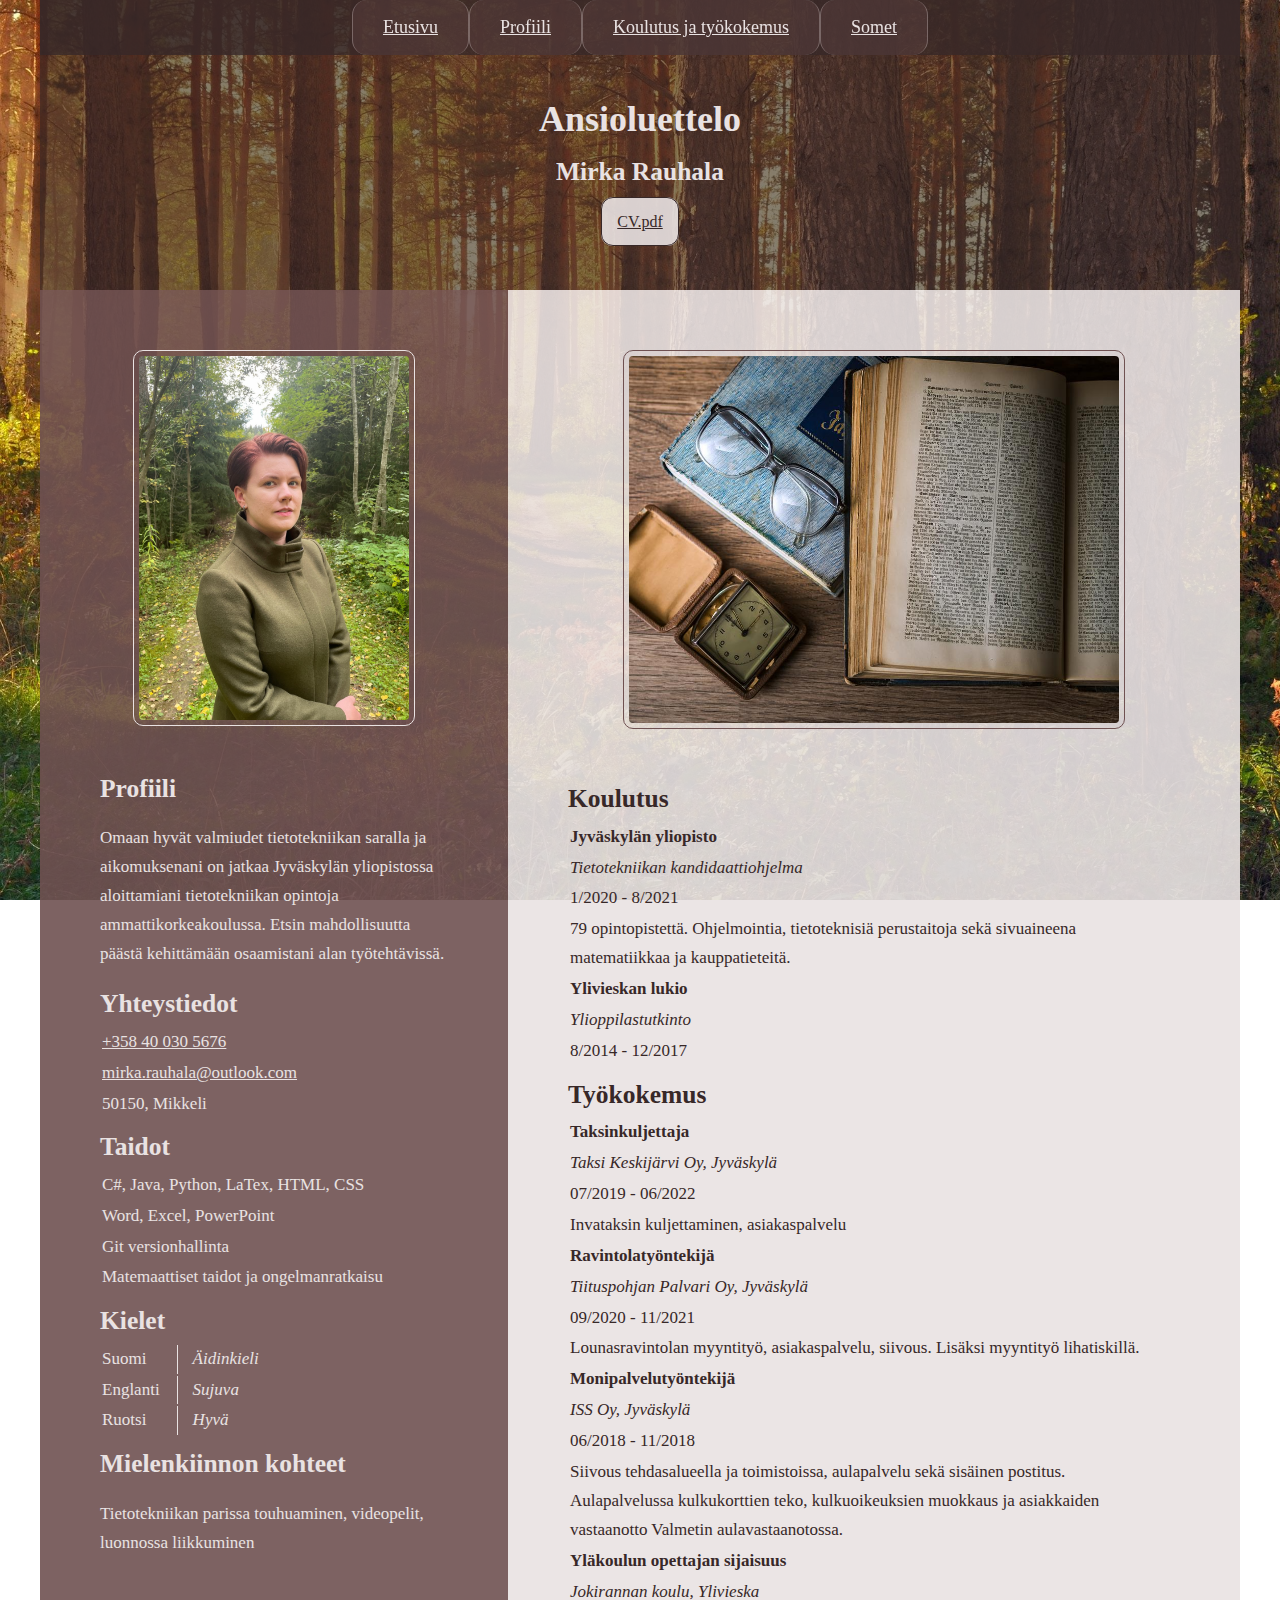
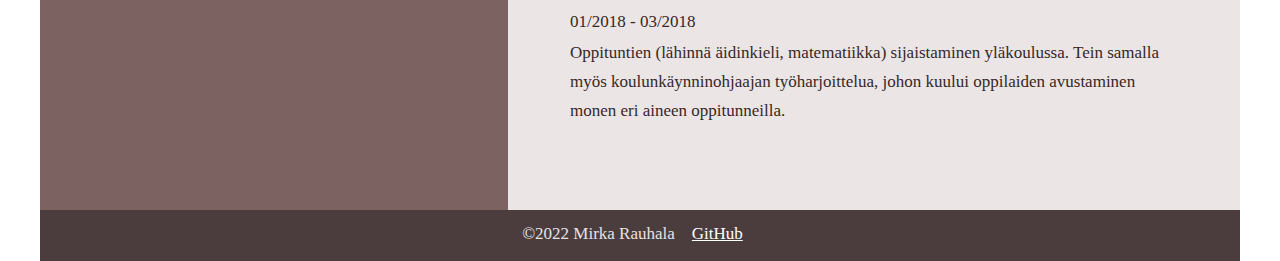
==== index.html @ 1de33fc8 "Tiedoston nimeäminen index.html" ====
<!DOCTYPE html>
<html lang="en">
<head>
    <link rel="stylesheet" href="tyylit.css">
    <meta charset="UTF-8">
    <meta http-equiv="X-UA-Compatible" content="IE=edge">
    <meta name="viewport" content="width=device-width, initial-scale=1.0">
    <title>Ansioluettelo | Mirka Rauhala</title>
</head>
<body>
    <section class="sivu">
        
        <nav class="navbar">
            <ul>
                <li><a class="active" href="">Etusivu</a></li>
                <li><a href="#profiili">Profiili</a></li>
                <li><a href="#koulutus">Koulutus ja työkokemus</a></li>
                <li><a href="#yhteys">Somet</a></li>
                <!--<li><a href="#kielet">Kielet</a></li>
                <li><a href="#mielenkiinnot">Mielenkiinnon kohteet</a></li>
                <li><a href="#koulutus">Koulutus ja työkokemus</a></li>
                <li><a href="#kokemus">Työkokemus</a></li> -->
            </ul>
        </nav>

        <header class="header">
            <!--<img src="img/cv_kuva.jpg" alt="Mirka Rauhala" style="float: left;width: 10em;"> -->
            <div style="margin: 2.1em">
                <h1>Ansioluettelo</h1>
                <h2 style="margin-bottom: 15px;">Mirka Rauhala</h2>
                <!--<button class="button button1" onclick="location.href='/assets/cv.pdf'" formtarget="_blank"><b>CV.pdf</b></button>-->
                <a type="button" href="/assets/cv.pdf" target="_blank" class="button button1">CV.pdf</a>
            </div>
        </header>

        <!-- <section class="middleleft">
            <img src="img/cv_kuva_scale.jpg" alt="Mirka Rauhala">
        </section>
        <section class="middleright">
            <img src="img/book.jpg" alt="Opiskelu">
        </section> -->
        <section class="leftcol">
            <div id="profiili" style="width: 97%; margin-left: auto; margin-right: auto; padding-bottom: 3%;">
                <img style="border:#e9e2e2 solid 1px;" src="img/cv_kuva.jpg" alt="Mirka Rauhala">
            </div>
            <h2>Profiili</h2>
            <p>Omaan hyvät valmiudet tietotekniikan saralla ja aikomuksenani on jatkaa Jyväskylän yliopistossa aloittamiani tietotekniikan opintoja ammattikorkeakoulussa. Etsin mahdollisuutta päästä kehittämään osaamistani alan työtehtävissä.</p>
        
            <h2>Yhteystiedot</h2>
            <table>
                <tr>
                    <td><a style="color: #e9e2e2;" href="tel:+358400305676">+358 40 030 5676</a></td>
                </tr>
                <tr>
                    <td><a style="color: #e9e2e2;" href="mailto:mirka.rauhala@outlook.com">mirka.rauhala@outlook.com</a></td>
                </tr>
                <tr>
                    <td>50150, Mikkeli</td>
                </tr>
            </table>
            <h2>Taidot</h2>
            <table>
                <tr>
                    <td>C#, Java, Python, LaTex, HTML, CSS</td>
                </tr>
                <tr>
                    <td>Word, Excel, PowerPoint</td>
                </tr>
                <tr>
                    <td>Git versionhallinta</td>
                </tr>
                <tr>
                    <td>Matemaattiset taidot ja ongelmanratkaisu</td>
                </tr>
            </table>
            <h2>Kielet</h2>
            <table>
                <tr>
                    <td>Suomi</td>
                    <td class="td"><i>Äidinkieli</i></td>
                </tr>
                <tr>
                    <td>Englanti</td>
                    <td class="td"><i>Sujuva</i></td>
                </tr>
                <tr>
                    <td>Ruotsi</td>
                    <td class="td"><i>Hyvä</i></td>
                </tr>
            </table>
            <h2 >Mielenkiinnon kohteet</h2>
            <p>Tietotekniikan parissa touhuaminen, videopelit, luonnossa liikkuminen</p>
        </section>
        <section class="rightcol">
            <div id="koulutus" style="width: 100%; padding-bottom: 3%;">
                <img style="border: rgb(111, 81, 81) solid 1px;" src="img/book.jpg" alt="Opiskelu">
            </div>
            <h2>Koulutus</h2>
            <table>
                <tr>
                    <td><b>Jyväskylän yliopisto</b></td>
                </tr>
                <tr class="rightcoltr">
                    <td><i>Tietotekniikan kandidaattiohjelma</i></td>
                </tr>
                <tr class="rightcoltr">
                    <td>1/2020 - 8/2021</td>
                </tr>
                <tr class="rightcoltr">
                    <td>79 opintopistettä. Ohjelmointia, tietoteknisiä perustaitoja sekä sivuaineena matematiikkaa ja kauppatieteitä.</td>
                </tr>
                <tr>
                    <td><b>Ylivieskan lukio</b></td>
                </tr>
                <tr class="rightcoltr">
                    <td><i>Ylioppilastutkinto</i></td>
                </tr>
                <tr>
                    <td>8/2014 - 12/2017</td>
                </tr>
            </table>
            <h2 >Työkokemus</h2>
            <table>
                <tr>
                    <td><b>Taksinkuljettaja</b></td>
                </tr>
                <tr class="rightcoltr">
                    <td><i>Taksi Keskijärvi Oy, Jyväskylä</i></td>
                </tr>
                <tr class="rightcoltr">
                    <td>07/2019 - 06/2022</td>
                </tr>
                <tr class="rightcoltr">
                    <td>Invataksin kuljettaminen, asiakaspalvelu</td>
                </tr>
                <tr>
                    <td><b>Ravintolatyöntekijä</b></td>
                </tr>
                <tr class="rightcoltr">
                    <td><i>Tiituspohjan Palvari Oy, Jyväskylä</i></td>
                </tr>
                <tr class="rightcoltr">
                    <td>09/2020 - 11/2021</td>
                </tr>
                <tr class="rightcoltr">
                    <td>Lounasravintolan myyntityö, asiakaspalvelu, siivous. Lisäksi myyntityö lihatiskillä.</td>
                </tr>
                <tr>
                    <td><b>Monipalvelutyöntekijä</b></td>
                </tr>
                <tr class="rightcoltr">
                    <td><i>ISS Oy, Jyväskylä</i></td>
                </tr>
                <tr class="rightcoltr">
                    <td>06/2018 - 11/2018</td>
                </tr>
                <tr class="rightcoltr">
                    <td>Siivous tehdasalueella ja toimistoissa, aulapalvelu sekä sisäinen postitus. Aulapalvelussa kulkukorttien teko, kulkuoikeuksien muokkaus ja asiakkaiden vastaanotto Valmetin aulavastaanotossa.</td>
                </tr>
                <tr>
                    <td><b>Yläkoulun opettajan sijaisuus</b></td>
                </tr>
                <tr class="rightcoltr">
                    <td><i>Jokirannan koulu, Ylivieska</i></td>
                </tr>
                <tr class="rightcoltr">
                    <td>01/2018 - 03/2018</td>
                </tr>
                <tr class="rightcoltr">
                    <td>Oppituntien (lähinnä äidinkieli, matematiikka) sijaistaminen yläkoulussa. Tein samalla myös koulunkäynninohjaajan työharjoittelua, johon kuului oppilaiden avustaminen monen eri aineen oppitunneilla.</td>
                </tr>
            </table>
        </section>
        <footer id="yhteys">
            <table style="margin-left:auto;margin-right:auto;">
                <tr>
                    <td>©2022 Mirka Rauhala</td>
                    <td><a style="color: white;" href="https://github.com/rauhalam">GitHub</a></td>
                </tr>
            </table>
        </footer>
    </section>
</body>
</html>
---- tyylit.css ----
/* Tänne tyylit */
* {
    margin: 0;
    padding: 0;
}
body {
    box-sizing: border-box;
    background-image: url('img/forest-g54e05bba7_1920.jpg');
    background-repeat: no-repeat;
    background-attachment: fixed;  
    background-size: cover;
    color: #372828;
    font-family: 'Palatino', 'Times New Roman', Times, serif;
    font-size: 17px;
    margin: 0;
    padding: 0;
    line-height: 1.7;
}
h1 {
    font-size: 36px;
}
p {
    margin-top: 4%;
    margin-bottom: 4%;
}
.sivu {
    max-width: 1200px; 
    margin-left:auto; 
    margin-right:auto;
    
}
.header {
    background-color: rgb(55, 40, 40, 0.6);
    color:#e9e2e2;
    text-align: center;
    padding: 1em;
    padding-top: 53px;
}
/* .middleleft {
    padding: 3%;
    padding-bottom: 0;
    background-color: rgb(111, 81, 81, 0.9);
    width: 33%;
    float: left;
    height: 25em;
}
.middleright {
    padding: 3%;
    padding-bottom: 0 ;
    background-color: rgb(233, 226, 226, 0.9);
    color:#372828;
    width: 55%;
    float: left;
    height: 25em;
    margin: 0 auto;
} */
.leftcol {
    float: left;
    background-color:rgb(111, 81, 81, 0.9);
    color:#e9e2e2;
    width: 29%;
    padding: 5%;
    height:70em;
    min-height: 1400px;
}
.rightcol {
    float: left;
    background-color:rgb(233, 226, 226, 0.9);
    padding: 5%;
    width: 51%;
    height: 70em;
    min-height: 1400px;
}
img {
    width: 80%;
    margin-left: auto;
    margin-right: auto;
    margin-bottom: 30px;
    display: block;
    border-radius: 10px;
    padding: 5px;
}
table {
    border: none;
    padding-bottom: 5px;
}
td {
    text-align:left;
    padding-right: 15px;
}
.td {
    padding-left: 15px;
    border-left:#e9e2e2 solid 1px;
}
.rightcoltr {
    padding-left: 15px;
}
nav {
    margin: 0 auto;
    text-align: center;
    position:fixed;
    width: 100%;
    height: 55px;
    max-width: 1200px;
}
.navbar {
    background-color: rgb(55, 40, 40, 0.8);;
}
ul {
    list-style-type: none;
    margin: 0;
    padding: 0;
    overflow: hidden;
    display: inline-block;
    text-align: center;
    font-size: 18px;
}
li {
    float: left;
}
li a {
    display:block;
    color: #e9e2e2;
    padding: 12px 30px;
    border-left:rgb(233, 226, 226, 0.3) solid 1px;
    border-right: rgb(233, 226, 226, 0.3) solid 1px;
    border-radius: 15px;
    background-color: rgb(111, 81, 81, 0.3);
}
li a:hover {
    background-color: rgb(233, 226, 226, 0.4);
}
.clearfix::after {
    content: "";
    clear: both;
    display: table;
}
.button {
    background-color: rgb(233, 226, 226, 0.9);
    border: #372828 solid 1px;
    color: #372828;
    padding: 15px;
    text-align: center;
    border-radius: 12px;
    transition-duration: 0.2s;
    font-size: 16px;
}
.button1:hover {
    background-color: rgb(233, 226, 226, 0.5);
} 
footer {
    background-color:rgb(55, 40, 40, 0.9);
    color:#e9e2e2;
    text-align: center;
    padding-top: 0.5em;
    padding-bottom: 0.5em;
    height: 2em;
    width: 100%;
    float: left;
}


@media screen and (max-width: 660px) {
    .leftcol, .rightcol {
        width: 80%;
        padding-left: 10%;
        padding-right: 10%;
        text-align: center;
        height: fit-content;
        min-height: 0;
    }
    .header {
        padding-top: 150px;
    }
    h2 {
        text-align: center;
    }
    nav {
        height: fit-content;
    }
    ul {
        text-align: center;
        float: none;
        overflow: hidden;
        display: block;
        text-align: center;
        font-size: 16px;
    }
    li {
        float: none;
    }
    li a {
        color: #e9e2e2;
        padding: 5px 5px;
        border-left: none;
        border-right: none;
        border-radius: 0;
        background-color: none;
        font-size: 18px;
    }
    table {
        margin-left: auto;
        margin-right: auto;
    }
    td {
        text-align: center;
    }
    img {
        width: auto;
        height: 300px;
    }
}
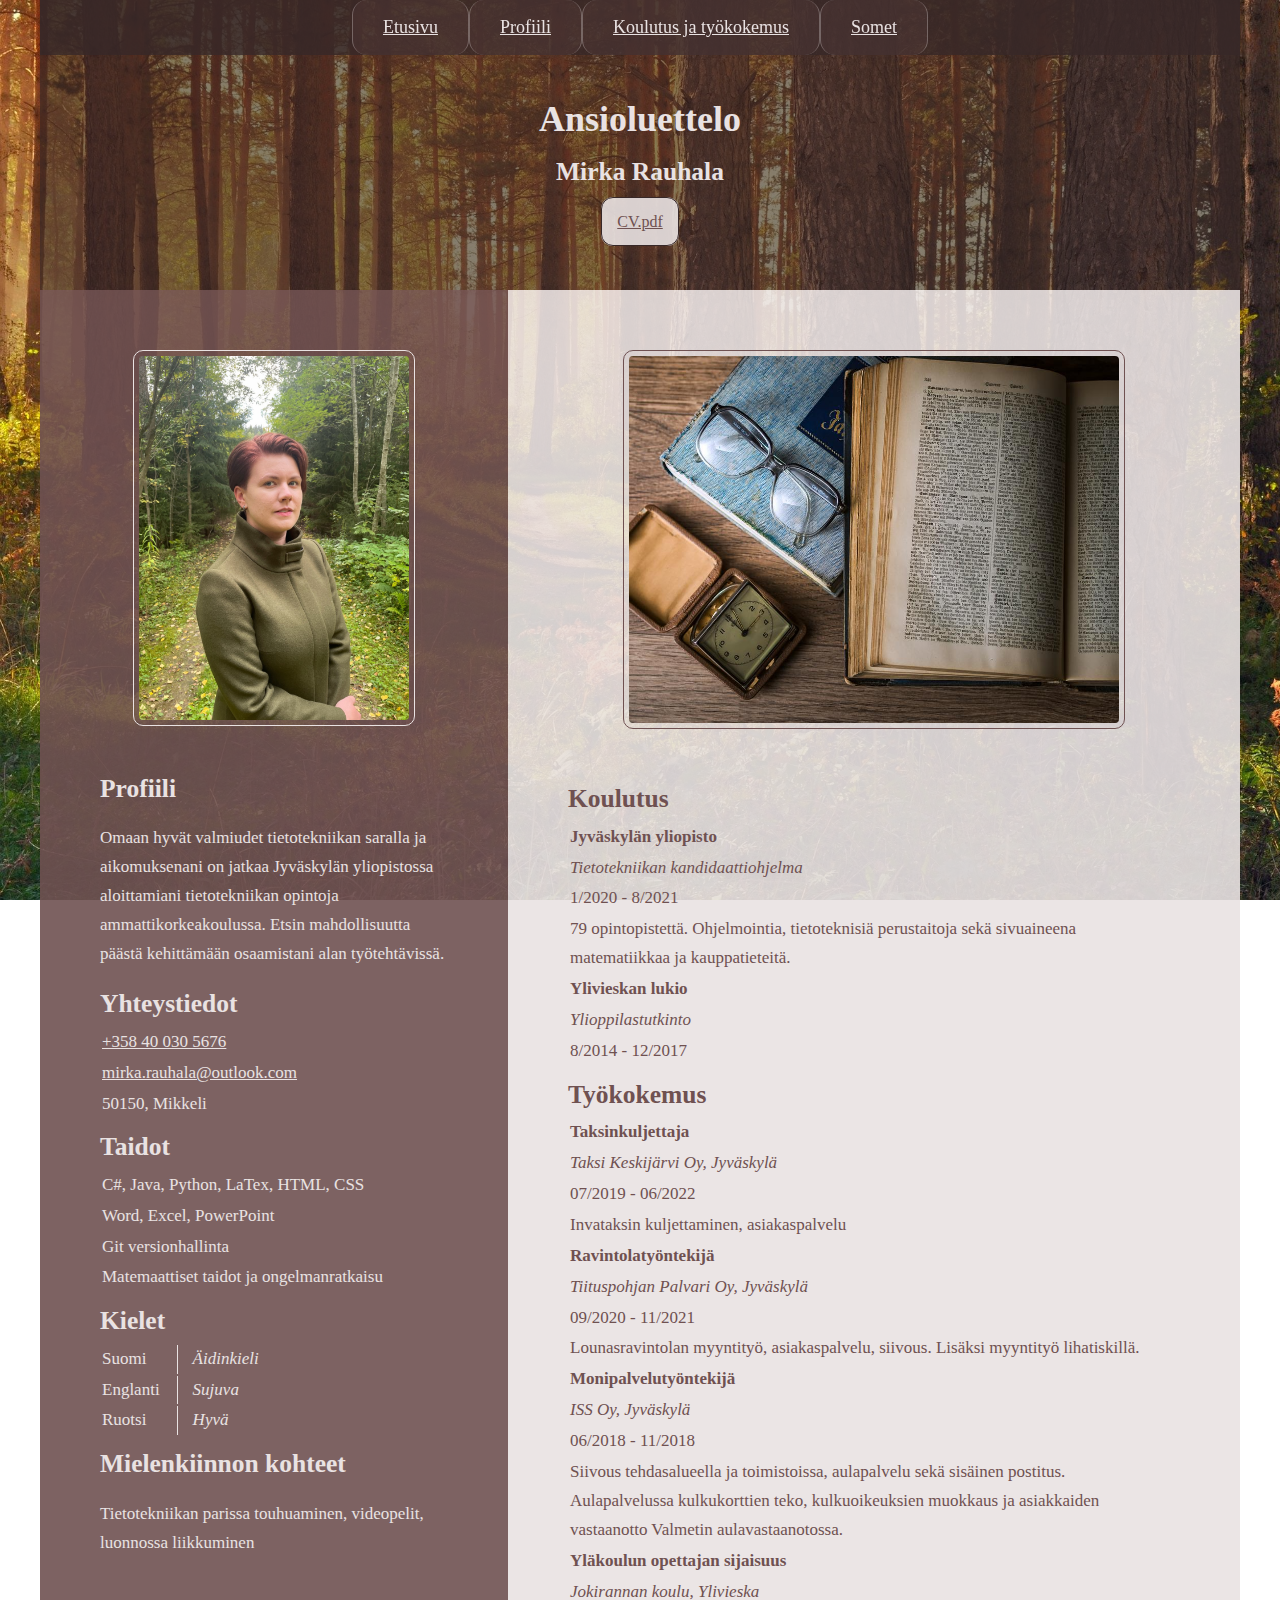
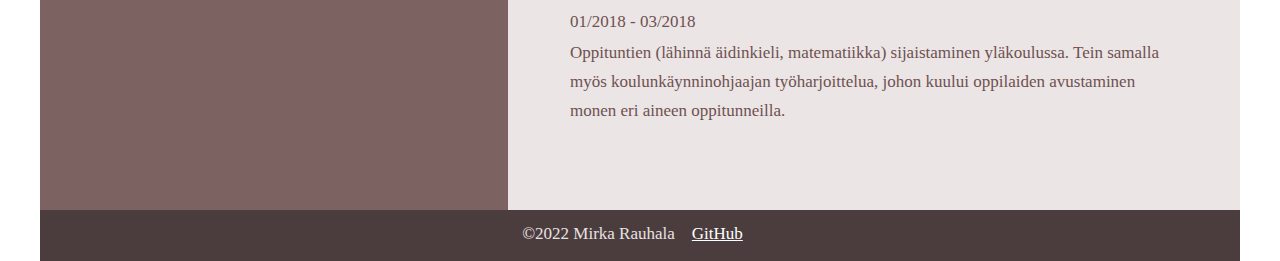
==== commit 6537f9c8: "jotain pientä vielä" ====
--- a/index.html
+++ b/index.html
@@ -8,7 +8,7 @@
     <title>Ansioluettelo | Mirka Rauhala</title>
 </head>
 <body>
-    <section class="sivu">
+    <div class="sivu">
         
         <nav class="navbar">
             <ul>
@@ -29,7 +29,7 @@
                 <h1>Ansioluettelo</h1>
                 <h2 style="margin-bottom: 15px;">Mirka Rauhala</h2>
                 <!--<button class="button button1" onclick="location.href='/assets/cv.pdf'" formtarget="_blank"><b>CV.pdf</b></button>-->
-                <a type="button" href="/assets/cv.pdf" target="_blank" class="button button1">CV.pdf</a>
+                <a href="/assets/cv.pdf" target="_blank" class="button button1">CV.pdf</a>
             </div>
         </header>
 
@@ -179,6 +179,6 @@
                 </tr>
             </table>
         </footer>
-    </section>
+    </div>
 </body>
 </html>--- a/tyylit.css
+++ b/tyylit.css
@@ -9,7 +9,7 @@
     background-repeat: no-repeat;
     background-attachment: fixed;  
     background-size: cover;
-    color: #372828;
+    color: #6f5151;
     font-family: 'Palatino', 'Times New Roman', Times, serif;
     font-size: 17px;
     margin: 0;
@@ -104,7 +104,7 @@
     max-width: 1200px;
 }
 .navbar {
-    background-color: rgb(55, 40, 40, 0.8);;
+    background-color: rgb(55, 40, 40, 0.8);
 }
 ul {
     list-style-type: none;
@@ -125,7 +125,7 @@
     border-left:rgb(233, 226, 226, 0.3) solid 1px;
     border-right: rgb(233, 226, 226, 0.3) solid 1px;
     border-radius: 15px;
-    background-color: rgb(111, 81, 81, 0.3);
+    background-color: rgb(111, 81, 81, 0.2);
 }
 li a:hover {
     background-color: rgb(233, 226, 226, 0.4);
@@ -138,7 +138,7 @@
 .button {
     background-color: rgb(233, 226, 226, 0.9);
     border: #372828 solid 1px;
-    color: #372828;
+    color: #6f5151;
     padding: 15px;
     text-align: center;
     border-radius: 12px;
@@ -195,7 +195,7 @@
         border-left: none;
         border-right: none;
         border-radius: 0;
-        background-color: none;
+        background-color:rgb(55, 40, 40, 0);
         font-size: 18px;
     }
     table {
